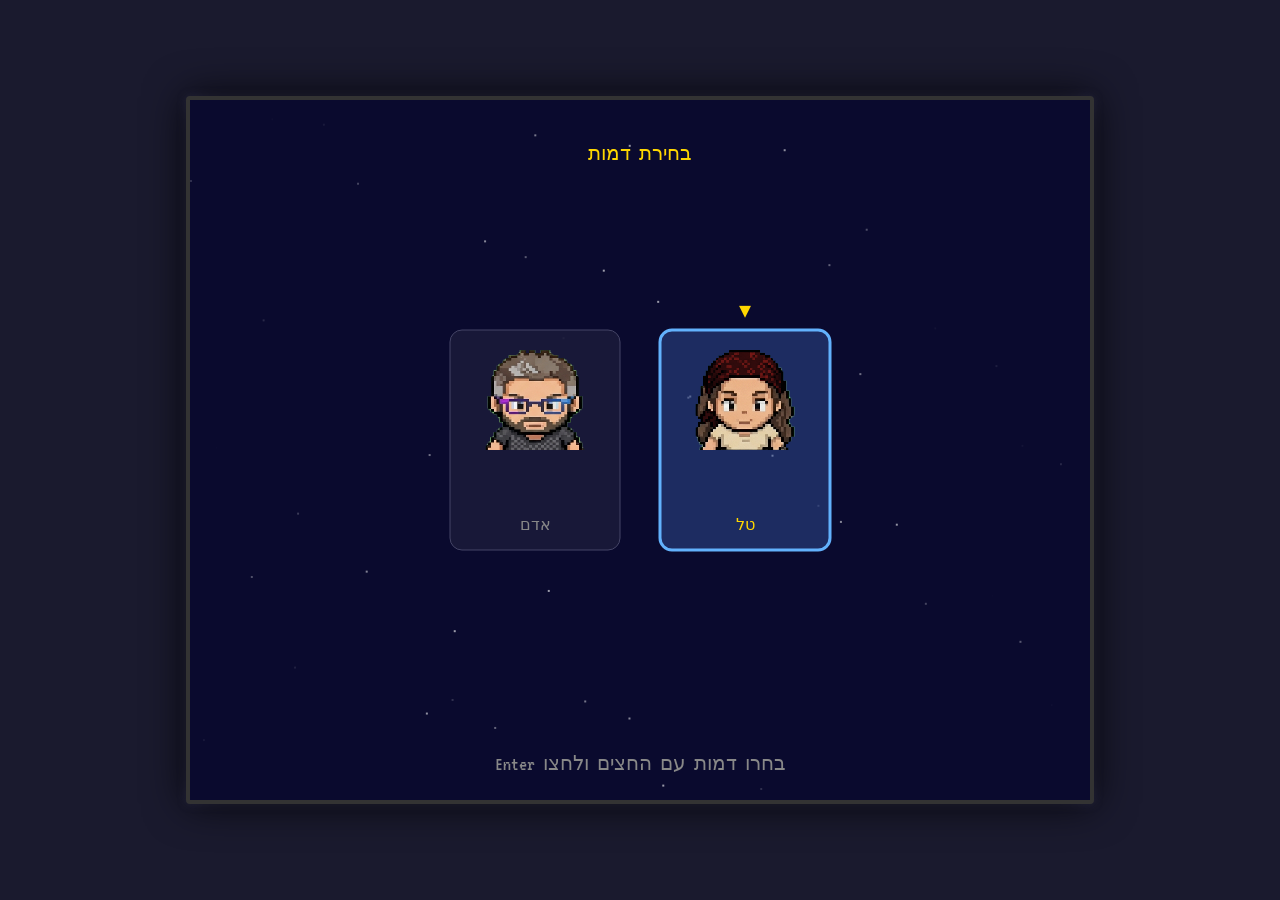
==== index.html @ 3ec74333 "Adam at col 23 row 21 - next to blue chair" ====
<!DOCTYPE html>
<html lang="he" dir="rtl">
<head>
    <meta charset="UTF-8">
    <meta name="viewport" content="width=device-width, initial-scale=1.0">
    <title>הדירה של טל ואדם</title>
    <link href="https://fonts.googleapis.com/css2?family=VT323&display=swap" rel="stylesheet">
    <link rel="stylesheet" href="css/style.css?v=255">
    <script>
    window.onerror = function(msg, url, line) {
        var d = document.createElement('div');
        d.style.cssText = 'position:fixed;top:0;left:0;background:red;color:white;padding:8px;z-index:9999;font-size:12px';
        d.textContent = 'ERR: ' + msg + ' @ ' + url.split('/').pop() + ':' + line;
        document.body.appendChild(d);
    }
    </script>
</head>
<body>
    <div id="mobileMsg" style="display:none; position:fixed; top:0; left:0; width:100%; height:100%; background:#1a1a2e; color:#FFF; justify-content:center; align-items:center; flex-direction:column; z-index:9999; text-align:center; padding:40px;">
        <div style="font-size:50px; margin-bottom:30px;">🎮</div>
        <div style="font-family:'PublicPixel',monospace; font-size:18px; line-height:2; direction:rtl;">
            לא היה מספיק תקציב לפתח את המשחק גם למובייל
            <br><br>
            נא לעבור למחשב 💻
        </div>
    </div>
    <canvas id="gameCanvas" width="800" height="600"></canvas>
    <div id="mobileControls" style="display:none">
        <div class="dpad">
            <button data-key="ArrowUp">▲</button>
            <button data-key="ArrowLeft">◄</button>
            <button data-key="ArrowRight">►</button>
            <button data-key="ArrowDown">▼</button>
        </div>
        <div class="action-buttons">
            <button class="btn-esc" data-key="Escape">ESC</button>
            <button class="btn-enter" data-key="Enter">Enter</button>
        </div>
    </div>
    <script src="js/tiles.js?v=255"></script>
    <script src="js/sprites.js?v=255"></script>
    <script src="js/map.js?v=255"></script>
    <script src="js/ui.js?v=255"></script>
    <script src="js/player.js?v=255"></script>
    <script src="js/npc.js?v=255"></script>
    <script src="js/puzzle.js?v=255"></script>
    <script src="js/game.js?v=255"></script>
</body>
</html>
---- css/style.css ----
@font-face {
    font-family: 'PublicPixel';
    src: url('../fonts/PublicPixel.ttf') format('truetype');
    font-weight: normal;
    font-style: normal;
}

* {
    margin: 0;
    padding: 0;
    box-sizing: border-box;
}

body {
    background-color: #1a1a2e;
    display: flex;
    justify-content: center;
    align-items: center;
    min-height: 100vh;
    min-height: 100dvh;
    font-family: 'Courier New', monospace;
    overflow: hidden;
    margin: 0;
    padding: 0;
    touch-action: none;
    -webkit-touch-callout: none;
    -webkit-user-select: none;
    user-select: none;
}

#mobileControls {
    display: none;
    position: fixed;
    bottom: 0;
    left: 0;
    right: 0;
    z-index: 100;
}

#mobileControls button {
    background: rgba(255,255,255,0.18);
    border: 2px solid rgba(255,255,255,0.35);
    border-radius: 14px;
    color: #FFF;
    font-size: 28px;
    width: 70px;
    height: 70px;
    touch-action: manipulation;
    -webkit-tap-highlight-color: transparent;
    cursor: pointer;
}

#mobileControls button:active {
    background: rgba(255,255,255,0.35);
    border-color: rgba(255,255,255,0.6);
}

.dpad {
    position: fixed;
    bottom: 20px;
    left: 20px;
    display: grid;
    grid-template-columns: 70px 70px 70px;
    grid-template-rows: 70px 70px 70px;
    gap: 4px;
    direction: ltr;
}

.dpad button:nth-child(1) { grid-column: 2; grid-row: 1; }
.dpad button:nth-child(2) { grid-column: 1; grid-row: 2; }
.dpad button:nth-child(3) { grid-column: 3; grid-row: 2; }
.dpad button:nth-child(4) { grid-column: 2; grid-row: 3; }

.action-buttons {
    position: fixed;
    bottom: 30px;
    right: 20px;
    display: flex;
    flex-direction: column;
    gap: 8px;
    align-items: center;
}

.action-buttons button {
    width: 70px;
    height: 50px;
    font-size: 16px;
}

.action-buttons .btn-enter {
    width: 80px;
    height: 60px;
    background: rgba(50,150,50,0.3);
    border-color: rgba(100,255,100,0.4);
    font-size: 14px;
}

.action-buttons .btn-esc {
    width: 55px;
    height: 40px;
    background: rgba(150,50,50,0.2);
    border-color: rgba(255,100,100,0.3);
    font-size: 12px;
}

@media (max-width: 900px), (hover: none) and (pointer: coarse) {
    #mobileMsg { display: flex !important; }
    #gameCanvas { display: none !important; }
}

/* Mobile - portrait friendly */
@media (max-width: 900px) {
    #gameCanvas { width: 100vw !important; height: 60vh !important; }
    .dpad { bottom: 10px; left: 15px; }
    .action-buttons { bottom: 20px; right: 15px; }
}

#gameCanvas {
    display: block;
    image-rendering: pixelated;
    image-rendering: crisp-edges;
    -ms-interpolation-mode: nearest-neighbor;
    background-color: #58A828;
    border: 4px solid #333;
    border-radius: 4px;
    box-shadow: 0 0 40px rgba(0, 0, 0, 0.8), 0 0 10px rgba(100, 100, 150, 0.3);
}
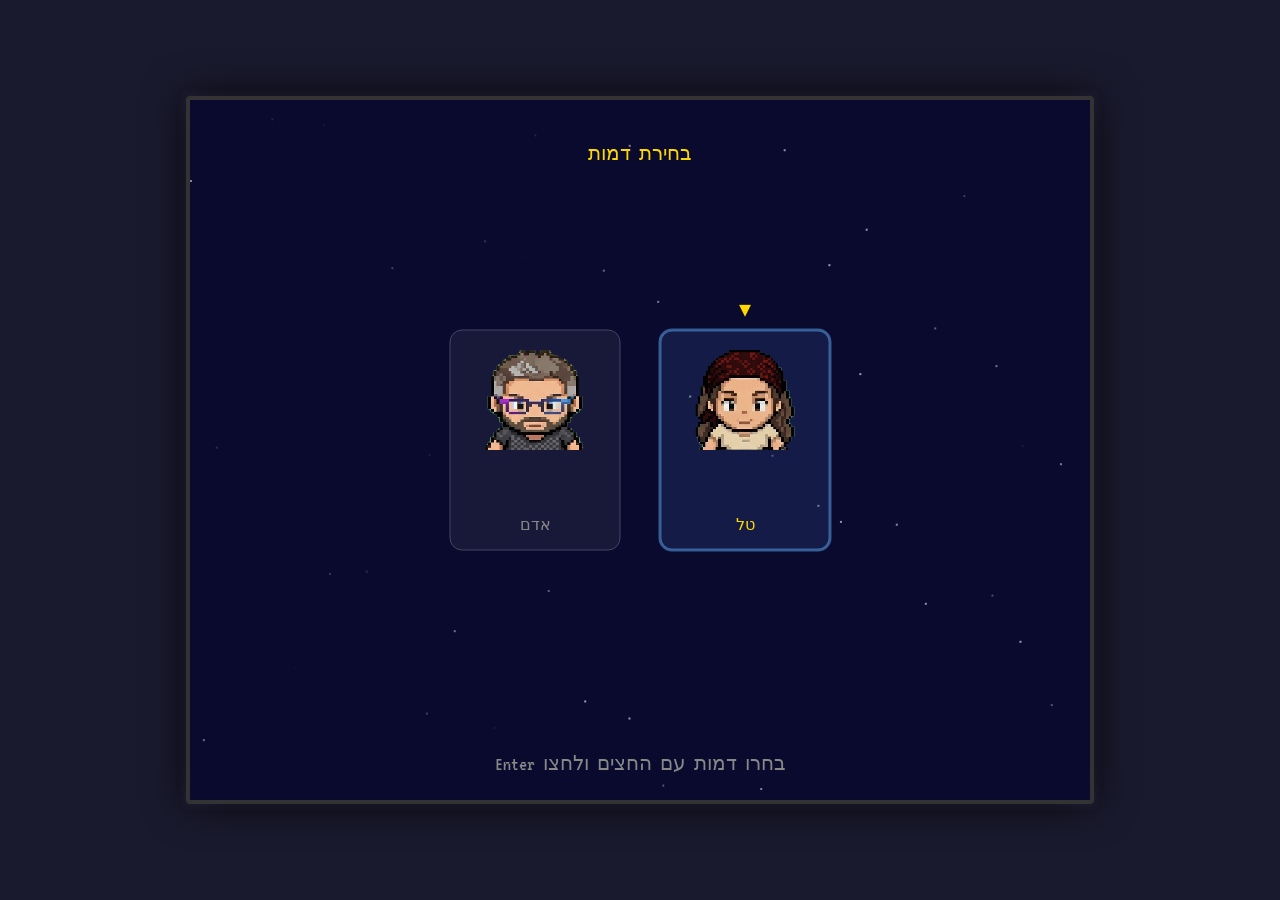
==== commit 4d4dd3ed: "Pause music when pause menu opens, bump cache version to 256 Pausing the game now also pauses the ba" ====
--- a/index.html
+++ b/index.html
@@ -5,7 +5,7 @@
     <meta name="viewport" content="width=device-width, initial-scale=1.0">
     <title>הדירה של טל ואדם</title>
     <link href="https://fonts.googleapis.com/css2?family=VT323&display=swap" rel="stylesheet">
-    <link rel="stylesheet" href="css/style.css?v=255">
+    <link rel="stylesheet" href="css/style.css?v=256">
     <script>
     window.onerror = function(msg, url, line) {
         var d = document.createElement('div');
@@ -37,13 +37,13 @@
             <button class="btn-enter" data-key="Enter">Enter</button>
         </div>
     </div>
-    <script src="js/tiles.js?v=255"></script>
-    <script src="js/sprites.js?v=255"></script>
-    <script src="js/map.js?v=255"></script>
-    <script src="js/ui.js?v=255"></script>
-    <script src="js/player.js?v=255"></script>
-    <script src="js/npc.js?v=255"></script>
-    <script src="js/puzzle.js?v=255"></script>
-    <script src="js/game.js?v=255"></script>
+    <script src="js/tiles.js?v=256"></script>
+    <script src="js/sprites.js?v=256"></script>
+    <script src="js/map.js?v=256"></script>
+    <script src="js/ui.js?v=256"></script>
+    <script src="js/player.js?v=256"></script>
+    <script src="js/npc.js?v=256"></script>
+    <script src="js/puzzle.js?v=256"></script>
+    <script src="js/game.js?v=256"></script>
 </body>
 </html>
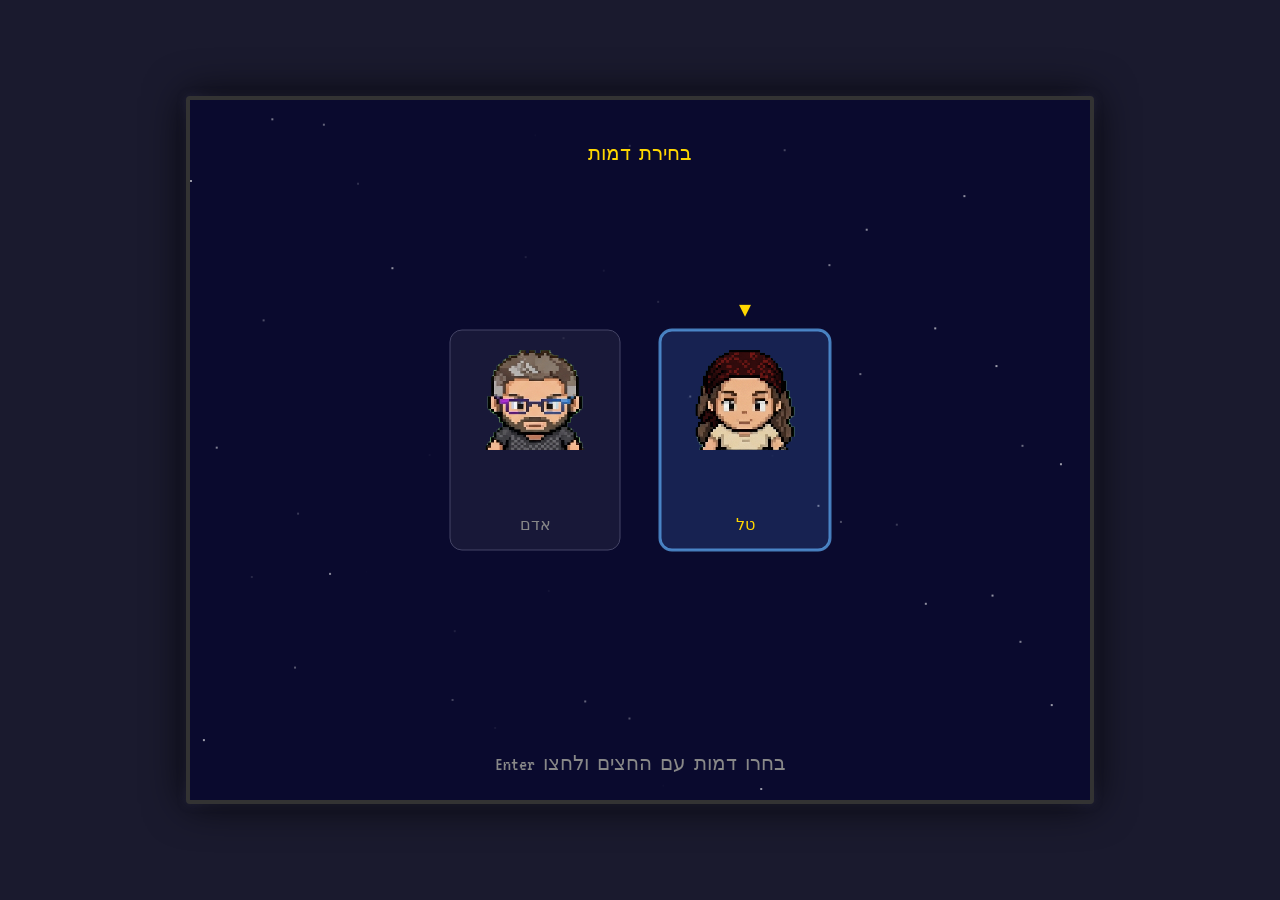
==== commit a539a595: "Remove sound toggle from pause menu, keep only resume and main menu The corner mute button covers th" ====
--- a/index.html
+++ b/index.html
@@ -5,7 +5,7 @@
     <meta name="viewport" content="width=device-width, initial-scale=1.0">
     <title>הדירה של טל ואדם</title>
     <link href="https://fonts.googleapis.com/css2?family=VT323&display=swap" rel="stylesheet">
-    <link rel="stylesheet" href="css/style.css?v=256">
+    <link rel="stylesheet" href="css/style.css?v=257">
     <script>
     window.onerror = function(msg, url, line) {
         var d = document.createElement('div');
@@ -37,13 +37,13 @@
             <button class="btn-enter" data-key="Enter">Enter</button>
         </div>
     </div>
-    <script src="js/tiles.js?v=256"></script>
-    <script src="js/sprites.js?v=256"></script>
-    <script src="js/map.js?v=256"></script>
-    <script src="js/ui.js?v=256"></script>
-    <script src="js/player.js?v=256"></script>
-    <script src="js/npc.js?v=256"></script>
-    <script src="js/puzzle.js?v=256"></script>
-    <script src="js/game.js?v=256"></script>
+    <script src="js/tiles.js?v=257"></script>
+    <script src="js/sprites.js?v=257"></script>
+    <script src="js/map.js?v=257"></script>
+    <script src="js/ui.js?v=257"></script>
+    <script src="js/player.js?v=257"></script>
+    <script src="js/npc.js?v=257"></script>
+    <script src="js/puzzle.js?v=257"></script>
+    <script src="js/game.js?v=257"></script>
 </body>
 </html>
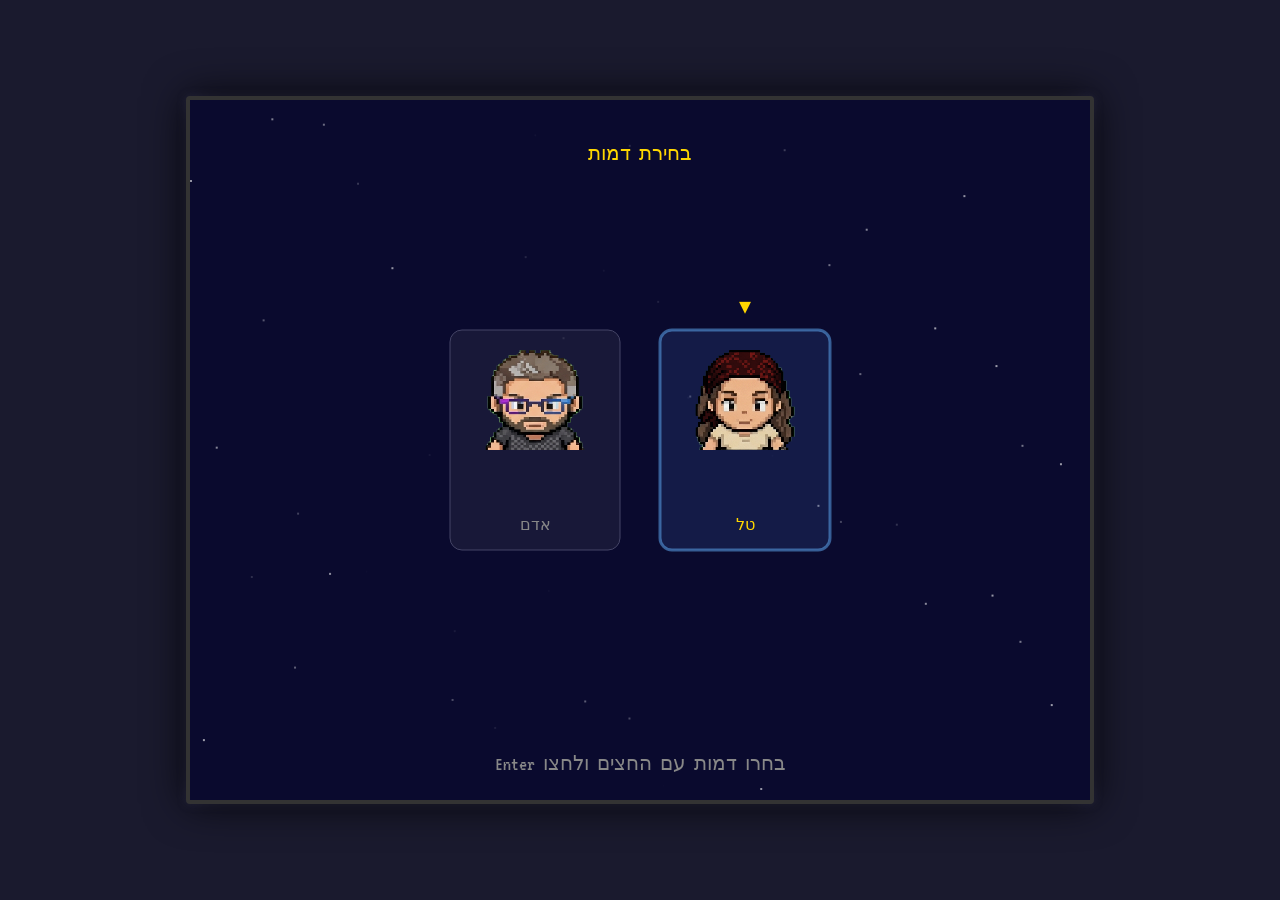
==== commit 85b84d81: "Flip pause-menu selection arrow to point at the Hebrew text Hebrew runs right-to-left, so the select" ====
--- a/index.html
+++ b/index.html
@@ -5,7 +5,7 @@
     <meta name="viewport" content="width=device-width, initial-scale=1.0">
     <title>הדירה של טל ואדם</title>
     <link href="https://fonts.googleapis.com/css2?family=VT323&display=swap" rel="stylesheet">
-    <link rel="stylesheet" href="css/style.css?v=257">
+    <link rel="stylesheet" href="css/style.css?v=258">
     <script>
     window.onerror = function(msg, url, line) {
         var d = document.createElement('div');
@@ -37,13 +37,13 @@
             <button class="btn-enter" data-key="Enter">Enter</button>
         </div>
     </div>
-    <script src="js/tiles.js?v=257"></script>
-    <script src="js/sprites.js?v=257"></script>
-    <script src="js/map.js?v=257"></script>
-    <script src="js/ui.js?v=257"></script>
-    <script src="js/player.js?v=257"></script>
-    <script src="js/npc.js?v=257"></script>
-    <script src="js/puzzle.js?v=257"></script>
-    <script src="js/game.js?v=257"></script>
+    <script src="js/tiles.js?v=258"></script>
+    <script src="js/sprites.js?v=258"></script>
+    <script src="js/map.js?v=258"></script>
+    <script src="js/ui.js?v=258"></script>
+    <script src="js/player.js?v=258"></script>
+    <script src="js/npc.js?v=258"></script>
+    <script src="js/puzzle.js?v=258"></script>
+    <script src="js/game.js?v=258"></script>
 </body>
 </html>
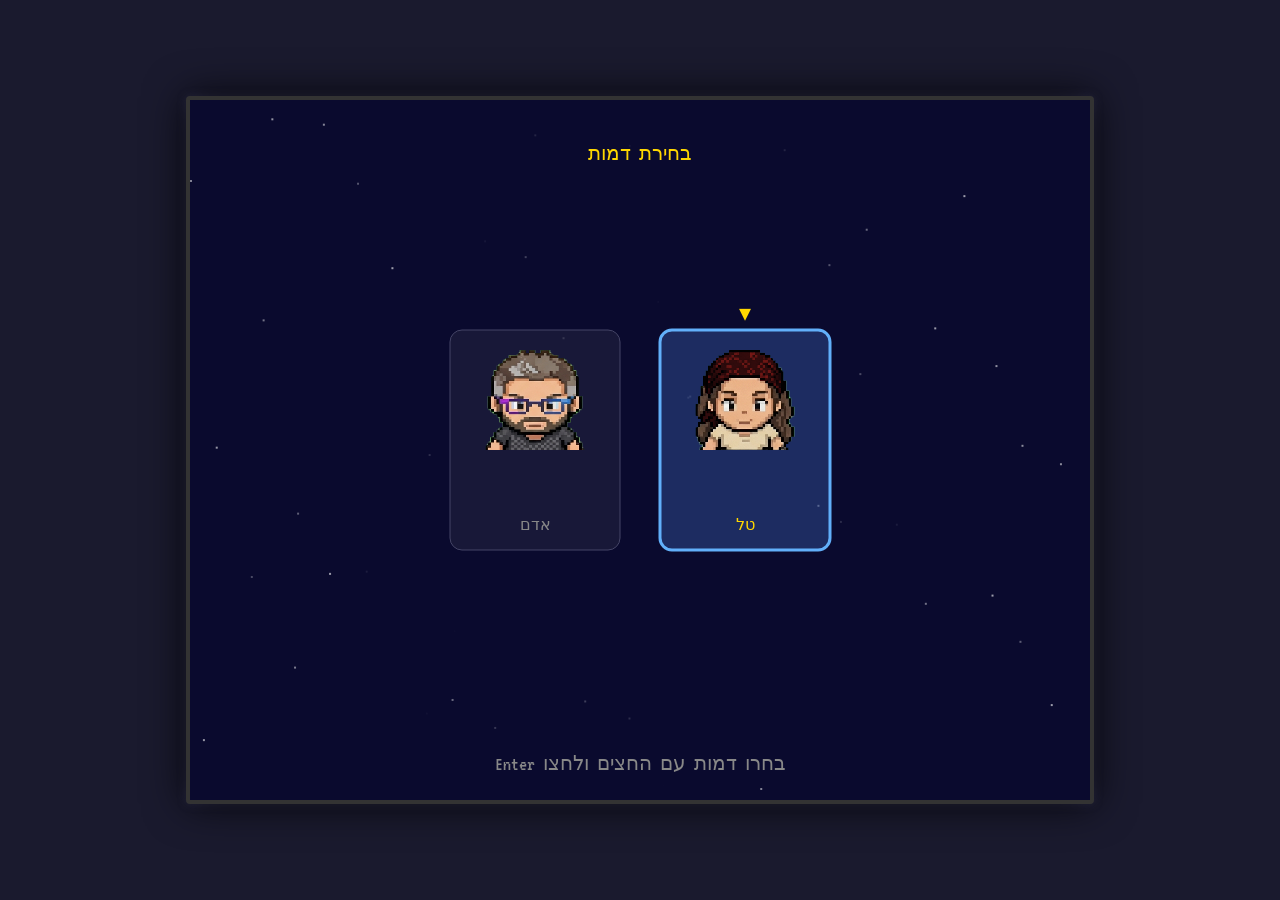
==== commit 47697e28: "Replace library parasha question with first king of Israel The library puzzle now asks who was the f" ====
--- a/index.html
+++ b/index.html
@@ -5,7 +5,7 @@
     <meta name="viewport" content="width=device-width, initial-scale=1.0">
     <title>הדירה של טל ואדם</title>
     <link href="https://fonts.googleapis.com/css2?family=VT323&display=swap" rel="stylesheet">
-    <link rel="stylesheet" href="css/style.css?v=258">
+    <link rel="stylesheet" href="css/style.css?v=259">
     <script>
     window.onerror = function(msg, url, line) {
         var d = document.createElement('div');
@@ -37,13 +37,13 @@
             <button class="btn-enter" data-key="Enter">Enter</button>
         </div>
     </div>
-    <script src="js/tiles.js?v=258"></script>
-    <script src="js/sprites.js?v=258"></script>
-    <script src="js/map.js?v=258"></script>
-    <script src="js/ui.js?v=258"></script>
-    <script src="js/player.js?v=258"></script>
-    <script src="js/npc.js?v=258"></script>
-    <script src="js/puzzle.js?v=258"></script>
-    <script src="js/game.js?v=258"></script>
+    <script src="js/tiles.js?v=259"></script>
+    <script src="js/sprites.js?v=259"></script>
+    <script src="js/map.js?v=259"></script>
+    <script src="js/ui.js?v=259"></script>
+    <script src="js/player.js?v=259"></script>
+    <script src="js/npc.js?v=259"></script>
+    <script src="js/puzzle.js?v=259"></script>
+    <script src="js/game.js?v=259"></script>
 </body>
 </html>
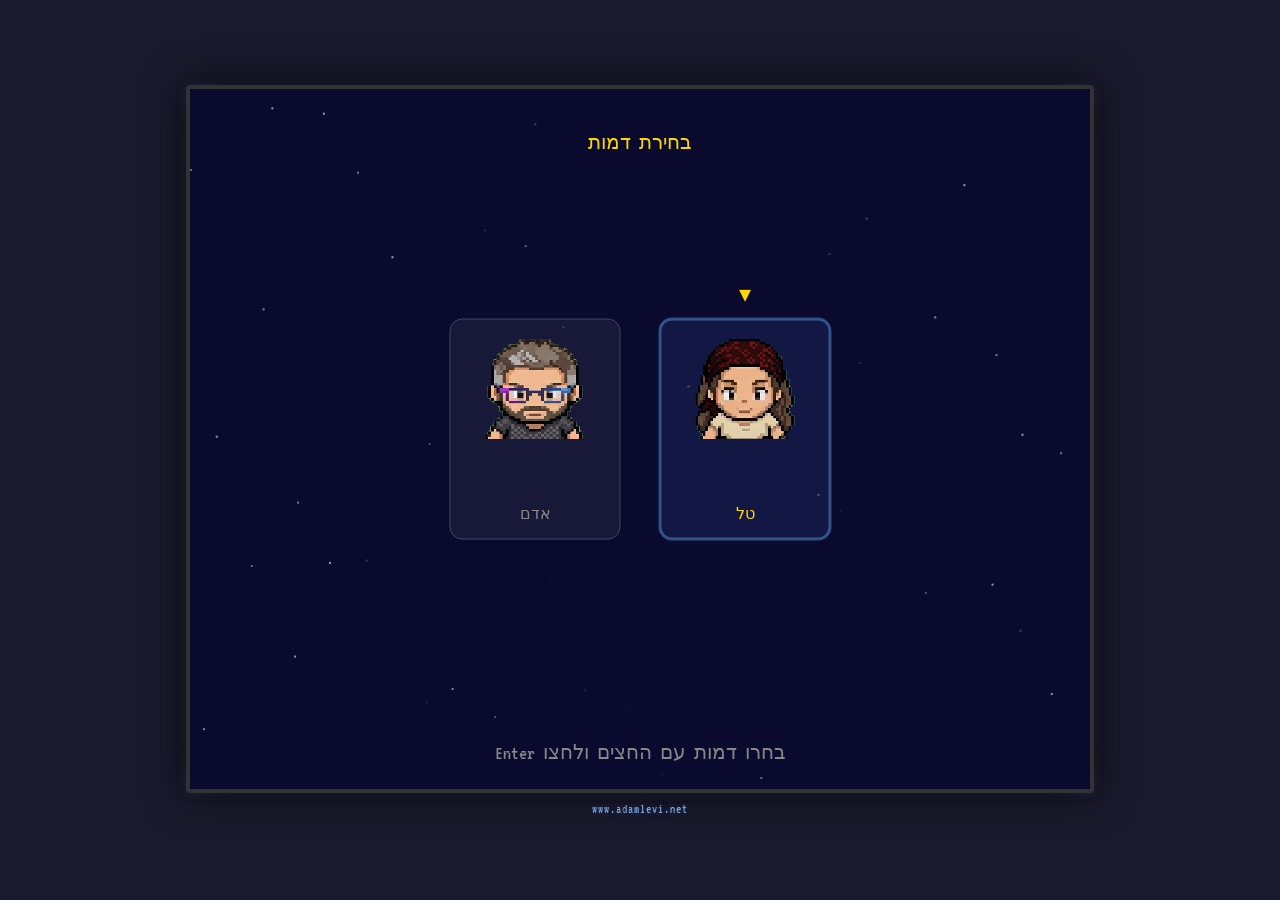
==== commit 39383b8e: "Add clickable adamlevi.net link below the game canvas Renders a styled, hover-highlighted link to th" ====
--- a/index.html
+++ b/index.html
@@ -5,7 +5,7 @@
     <meta name="viewport" content="width=device-width, initial-scale=1.0">
     <title>הדירה של טל ואדם</title>
     <link href="https://fonts.googleapis.com/css2?family=VT323&display=swap" rel="stylesheet">
-    <link rel="stylesheet" href="css/style.css?v=259">
+    <link rel="stylesheet" href="css/style.css?v=260">
     <script>
     window.onerror = function(msg, url, line) {
         var d = document.createElement('div');
@@ -25,6 +25,7 @@
         </div>
     </div>
     <canvas id="gameCanvas" width="800" height="600"></canvas>
+    <a id="siteCredit" href="https://www.adamlevi.net" target="_blank" rel="noopener">www.adamlevi.net</a>
     <div id="mobileControls" style="display:none">
         <div class="dpad">
             <button data-key="ArrowUp">▲</button>
@@ -37,13 +38,13 @@
             <button class="btn-enter" data-key="Enter">Enter</button>
         </div>
     </div>
-    <script src="js/tiles.js?v=259"></script>
-    <script src="js/sprites.js?v=259"></script>
-    <script src="js/map.js?v=259"></script>
-    <script src="js/ui.js?v=259"></script>
-    <script src="js/player.js?v=259"></script>
-    <script src="js/npc.js?v=259"></script>
-    <script src="js/puzzle.js?v=259"></script>
-    <script src="js/game.js?v=259"></script>
+    <script src="js/tiles.js?v=260"></script>
+    <script src="js/sprites.js?v=260"></script>
+    <script src="js/map.js?v=260"></script>
+    <script src="js/ui.js?v=260"></script>
+    <script src="js/player.js?v=260"></script>
+    <script src="js/npc.js?v=260"></script>
+    <script src="js/puzzle.js?v=260"></script>
+    <script src="js/game.js?v=260"></script>
 </body>
 </html>
--- a/css/style.css
+++ b/css/style.css
@@ -14,6 +14,7 @@
 body {
     background-color: #1a1a2e;
     display: flex;
+    flex-direction: column;
     justify-content: center;
     align-items: center;
     min-height: 100vh;
@@ -26,6 +27,24 @@
     -webkit-touch-callout: none;
     -webkit-user-select: none;
     user-select: none;
+}
+
+#siteCredit {
+    margin-top: 10px;
+    font-family: 'PublicPixel', 'VT323', monospace;
+    font-size: 13px;
+    color: #88BBFF;
+    text-decoration: none;
+    letter-spacing: 1px;
+    text-shadow: 0 0 6px rgba(85, 136, 204, 0.4);
+    opacity: 0.85;
+    transition: opacity 0.2s, color 0.2s;
+}
+
+#siteCredit:hover {
+    opacity: 1;
+    color: #FFD700;
+    text-shadow: 0 0 8px rgba(255, 215, 0, 0.5);
 }
 
 #mobileControls {
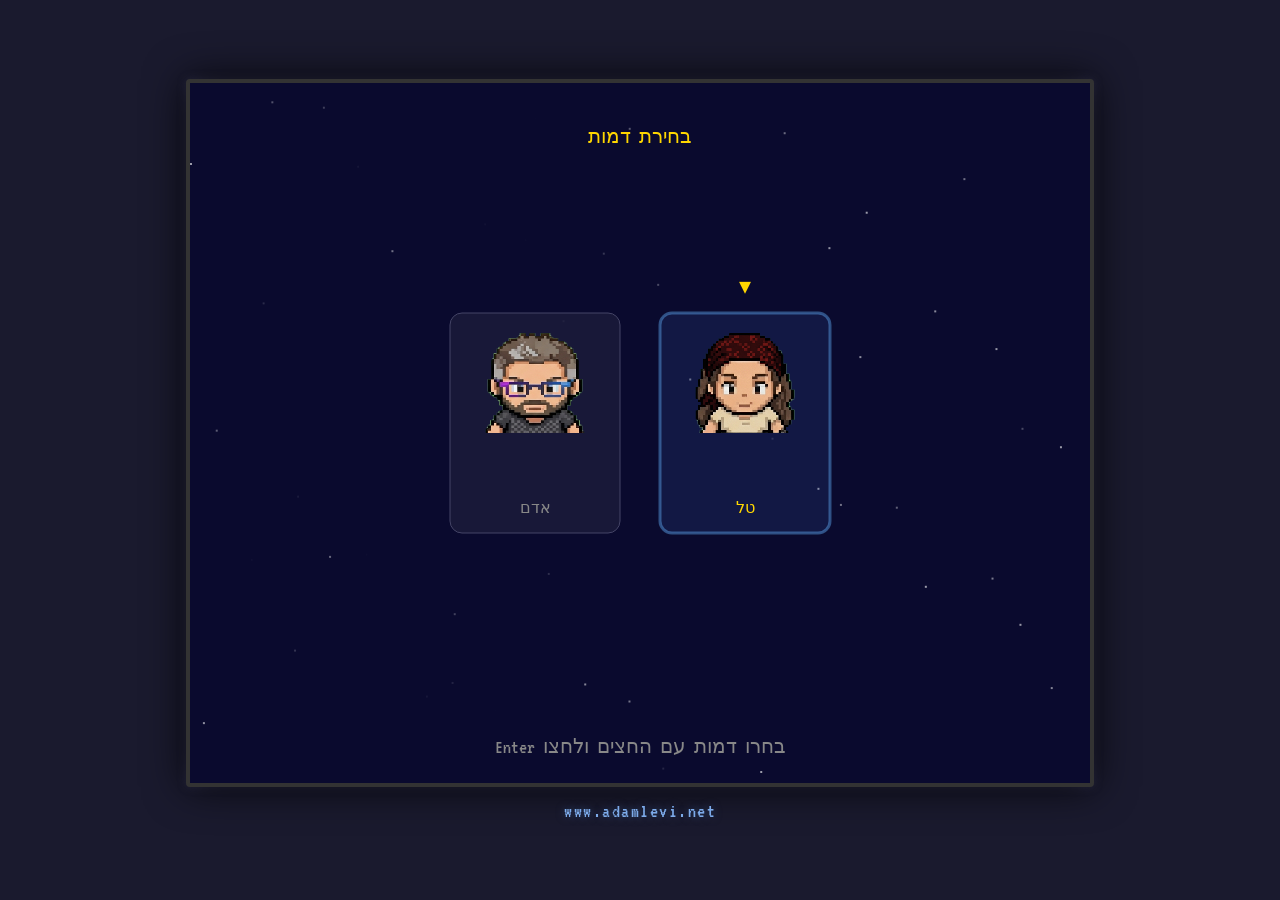
==== commit 960b9800: "Make adamlevi.net link larger and more readable Bumps font size from 13px to 20px and tightens the g" ====
--- a/index.html
+++ b/index.html
@@ -5,7 +5,7 @@
     <meta name="viewport" content="width=device-width, initial-scale=1.0">
     <title>הדירה של טל ואדם</title>
     <link href="https://fonts.googleapis.com/css2?family=VT323&display=swap" rel="stylesheet">
-    <link rel="stylesheet" href="css/style.css?v=260">
+    <link rel="stylesheet" href="css/style.css?v=261">
     <script>
     window.onerror = function(msg, url, line) {
         var d = document.createElement('div');
@@ -38,13 +38,13 @@
             <button class="btn-enter" data-key="Enter">Enter</button>
         </div>
     </div>
-    <script src="js/tiles.js?v=260"></script>
-    <script src="js/sprites.js?v=260"></script>
-    <script src="js/map.js?v=260"></script>
-    <script src="js/ui.js?v=260"></script>
-    <script src="js/player.js?v=260"></script>
-    <script src="js/npc.js?v=260"></script>
-    <script src="js/puzzle.js?v=260"></script>
-    <script src="js/game.js?v=260"></script>
+    <script src="js/tiles.js?v=261"></script>
+    <script src="js/sprites.js?v=261"></script>
+    <script src="js/map.js?v=261"></script>
+    <script src="js/ui.js?v=261"></script>
+    <script src="js/player.js?v=261"></script>
+    <script src="js/npc.js?v=261"></script>
+    <script src="js/puzzle.js?v=261"></script>
+    <script src="js/game.js?v=261"></script>
 </body>
 </html>
--- a/css/style.css
+++ b/css/style.css
@@ -30,14 +30,14 @@
 }
 
 #siteCredit {
-    margin-top: 10px;
+    margin-top: 14px;
     font-family: 'PublicPixel', 'VT323', monospace;
-    font-size: 13px;
+    font-size: 20px;
     color: #88BBFF;
     text-decoration: none;
-    letter-spacing: 1px;
-    text-shadow: 0 0 6px rgba(85, 136, 204, 0.4);
-    opacity: 0.85;
+    letter-spacing: 1.5px;
+    text-shadow: 0 0 8px rgba(85, 136, 204, 0.5);
+    opacity: 0.9;
     transition: opacity 0.2s, color 0.2s;
 }
 
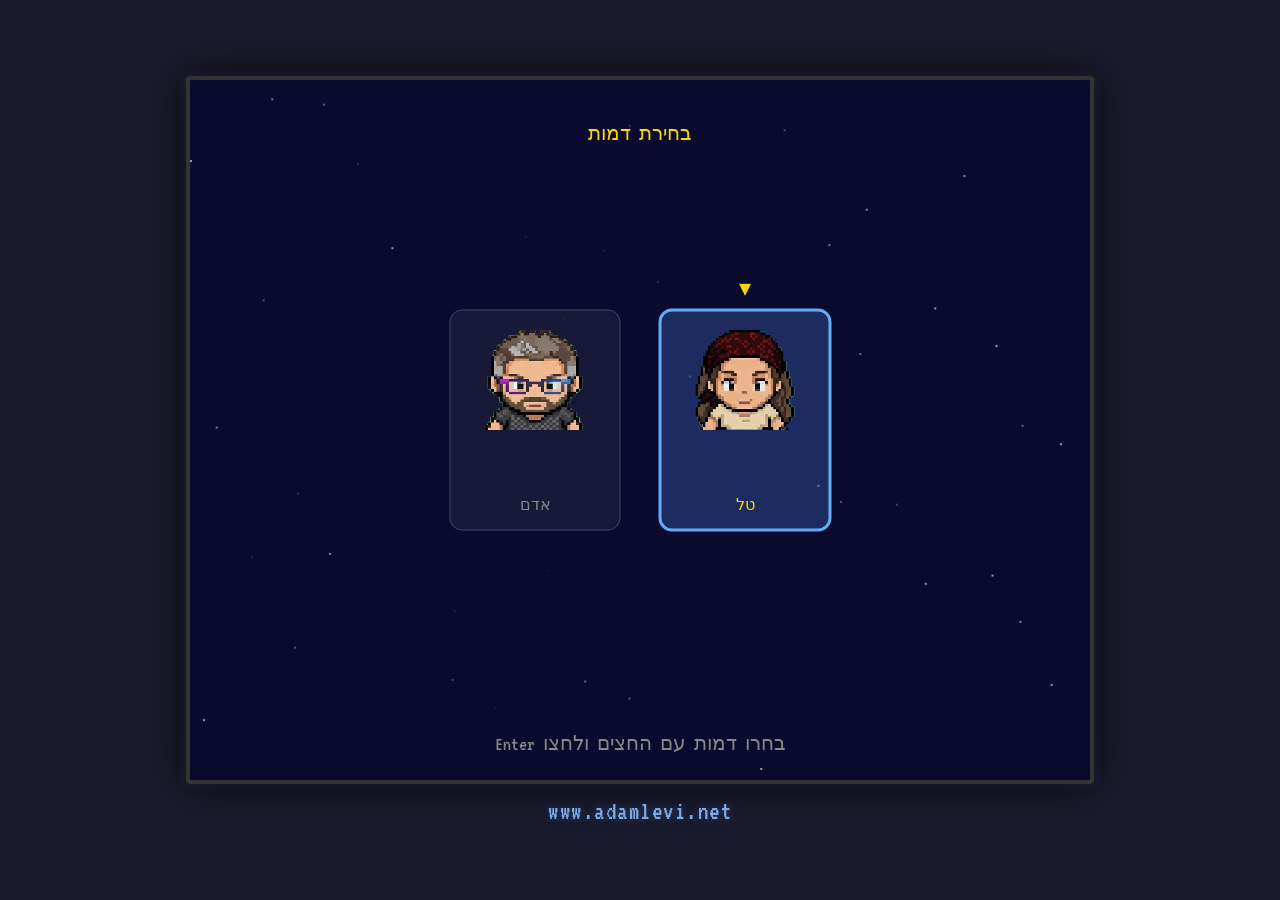
==== commit b9caf91f: "Increase site credit link size another 30% Bumps font size from 20px to 26px so the adamlevi.net lin" ====
--- a/index.html
+++ b/index.html
@@ -5,7 +5,7 @@
     <meta name="viewport" content="width=device-width, initial-scale=1.0">
     <title>הדירה של טל ואדם</title>
     <link href="https://fonts.googleapis.com/css2?family=VT323&display=swap" rel="stylesheet">
-    <link rel="stylesheet" href="css/style.css?v=261">
+    <link rel="stylesheet" href="css/style.css?v=262">
     <script>
     window.onerror = function(msg, url, line) {
         var d = document.createElement('div');
@@ -38,13 +38,13 @@
             <button class="btn-enter" data-key="Enter">Enter</button>
         </div>
     </div>
-    <script src="js/tiles.js?v=261"></script>
-    <script src="js/sprites.js?v=261"></script>
-    <script src="js/map.js?v=261"></script>
-    <script src="js/ui.js?v=261"></script>
-    <script src="js/player.js?v=261"></script>
-    <script src="js/npc.js?v=261"></script>
-    <script src="js/puzzle.js?v=261"></script>
-    <script src="js/game.js?v=261"></script>
+    <script src="js/tiles.js?v=262"></script>
+    <script src="js/sprites.js?v=262"></script>
+    <script src="js/map.js?v=262"></script>
+    <script src="js/ui.js?v=262"></script>
+    <script src="js/player.js?v=262"></script>
+    <script src="js/npc.js?v=262"></script>
+    <script src="js/puzzle.js?v=262"></script>
+    <script src="js/game.js?v=262"></script>
 </body>
 </html>
--- a/css/style.css
+++ b/css/style.css
@@ -32,7 +32,7 @@
 #siteCredit {
     margin-top: 14px;
     font-family: 'PublicPixel', 'VT323', monospace;
-    font-size: 20px;
+    font-size: 26px;
     color: #88BBFF;
     text-decoration: none;
     letter-spacing: 1.5px;
